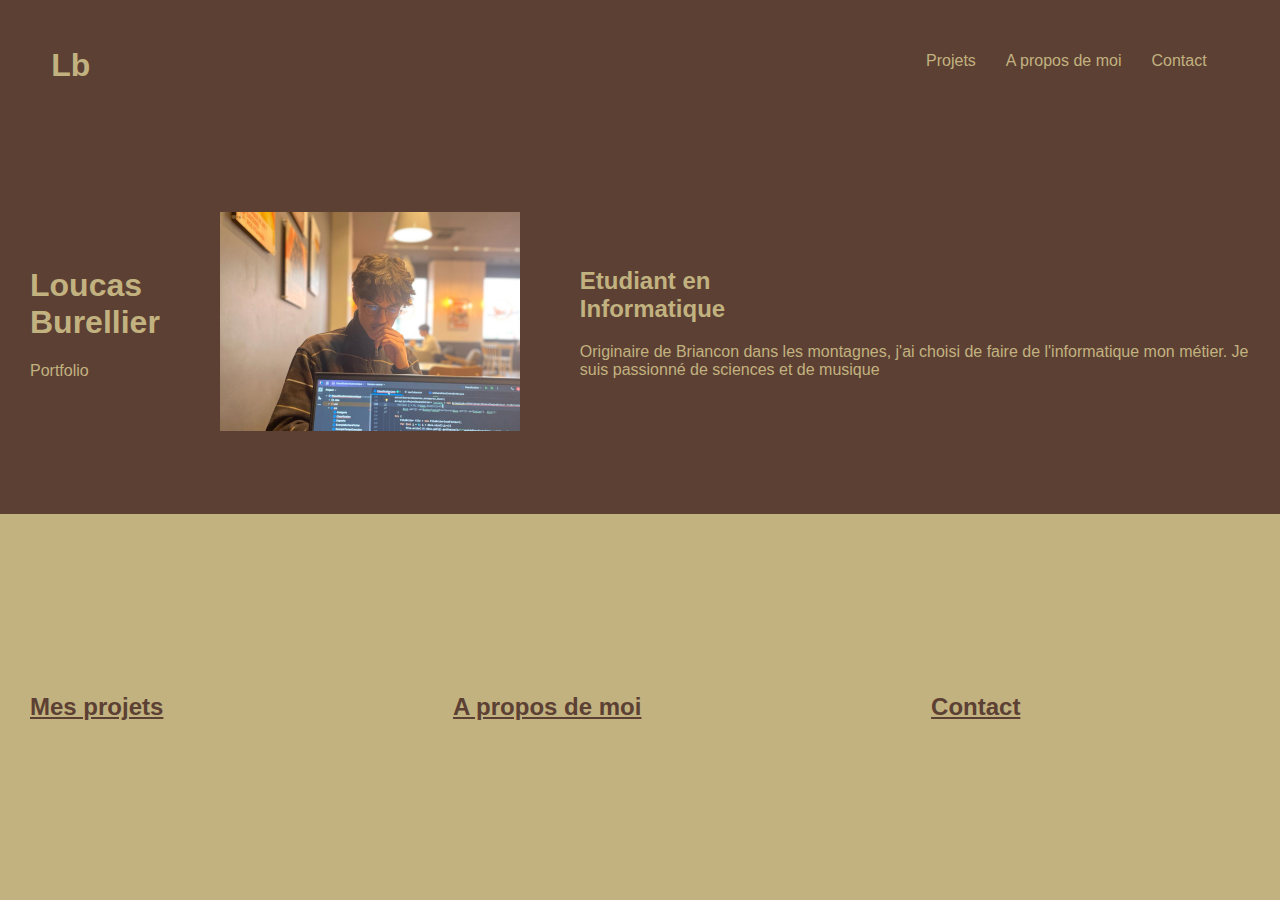
==== index.html @ 3b7a6a84 "index remplace home" ====
<html lang="en">
<head>
    <meta charset="UTF-8">
    <meta name="viewport" content="width=device-width, initial-scale=1.0">
    <link rel="stylesheet" href="style/styleNavFoot.css">
    <link rel="stylesheet" href="style/styleHome.css">
    <title>Document</title>
</head>
<body>
    <header>
        <div>
            <h1>Lb</h1>
        </div>
        <div>
            <ul>
                <li>
                    <a href="Projets.html">Projets</a> 
                </li>
                <li>
                    <a href="Apropos.html">A propos de moi</a>
                </li>
                <li>
                    <a href="Contact.html">Contact</a>
                </li>
            </ul>
        </div>
    </header>
    <main>
        <div id="topHome">
            <div id="LoucasBurellier">
                <h1>Loucas<br>Burellier</h1>
                <p>Portfolio</p>
            </div>
            <div>
                <img src="media/imgmoi1.png" alt="">
            </div>
            <div>
                <h2>Etudiant en<br>Informatique</h2>
                <p>Originaire de Briancon dans les montagnes, j'ai choisi de faire de l'informatique mon métier. Je suis passionné de sciences et de musique</p>
            </div>
        </div>
        <div id="bottomHome">
            <div><h2><a href="Projets.html">Mes projets</a></h2></div>
            <div><h2><a href="Apropos.html">A propos de moi</a></h2></div>
            <div><h2><a href="Contact.html">Contact</a></h2></div>
        </div>

    </main>


</body>
</html>
---- style/styleNavFoot.css ----
body{
    background-color: 	#5C4033;
    padding: 0%;
    margin: 0%;
    color:	#C2B280;
    font-family :'Segoe UI', Tahoma, Geneva, Verdana, sans-serif;
    padding-top: 10%;
    max-width: 2000px;
}
header a{
    color : #C2B280;
    text-decoration: none;
}
header div{
    margin-left: 2%;
    margin-right: 5%;
}
header{
    max-width: 2000px;
    width: 100%;
    padding:2%;
    position: fixed;
    background-color: #5C4033;
    top: 0;
    z-index: 10;
    display: flex;
    justify-content: space-between;
}
header ul{
    display: flex;
    justify-content: space-between;
    list-style: none;
    margin-right: 20px;
}
header li{
    margin: 10px 15px 10px 15px;
}
#logo{
    margin: 10px 15px 10px 15px;
}
header{
    margin-bottom:40px ;
}
---- style/styleHome.css ----
#bottomHome{
    color: #5C4033;
    background-color:#C2B280;
    width: 100%;
    height: 50%;
    display: flex;
    justify-content: center;
    align-items: center;
}
button{
    background-color: #5C4033;
    color: #C2B280;
    border:solid 2px #C2B280;
}
img{
    width: 300px;
}
main a{
    color:#5C4033;
}
#topHome{
    background-color: #5C4033;
    color:#C2B280;
    width: 100%;
    height: 50%;
    display: flex;
    justify-content: center;
    align-items: center;
}

main > div > div{
    flex-direction: column;
    padding: 30px;
    flex-grow: 1;

}
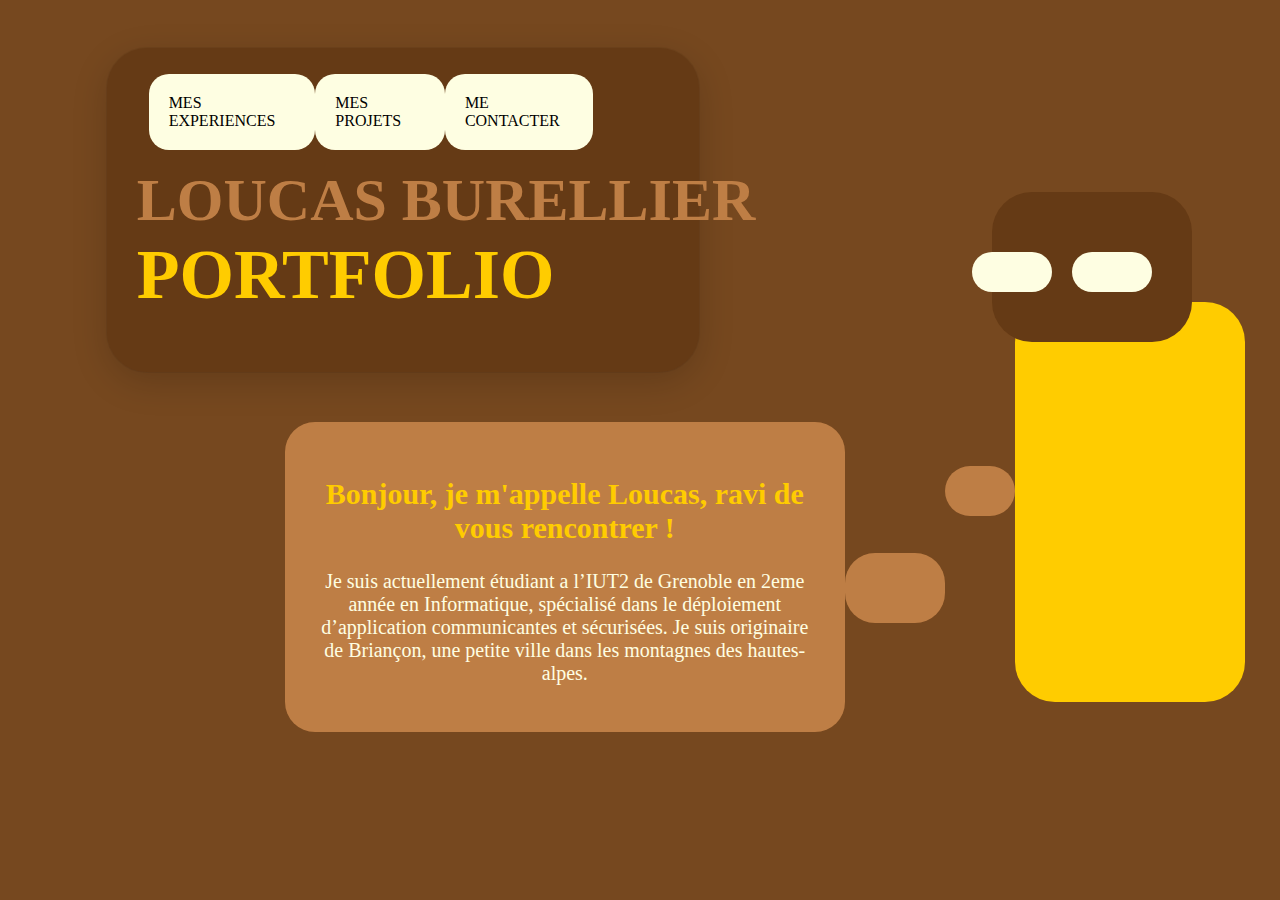
==== commit 3c6c3718: "Add files via upload" ====
--- a/index.html
+++ b/index.html
@@ -1,52 +1,182 @@
-<html lang="en">
-<head>
-    <meta charset="UTF-8">
-    <meta name="viewport" content="width=device-width, initial-scale=1.0">
-    <link rel="stylesheet" href="style/styleNavFoot.css">
-    <link rel="stylesheet" href="style/styleHome.css">
-    <title>Document</title>
-</head>
-<body>
-    <header>
-        <div>
-            <h1>Lb</h1>
-        </div>
-        <div>
-            <ul>
-                <li>
-                    <a href="Projets.html">Projets</a> 
-                </li>
-                <li>
-                    <a href="Apropos.html">A propos de moi</a>
-                </li>
-                <li>
-                    <a href="Contact.html">Contact</a>
-                </li>
-            </ul>
-        </div>
-    </header>
-    <main>
-        <div id="topHome">
-            <div id="LoucasBurellier">
-                <h1>Loucas<br>Burellier</h1>
-                <p>Portfolio</p>
-            </div>
-            <div>
-                <img src="media/imgmoi1.png" alt="">
-            </div>
-            <div>
-                <h2>Etudiant en<br>Informatique</h2>
-                <p>Originaire de Briancon dans les montagnes, j'ai choisi de faire de l'informatique mon métier. Je suis passionné de sciences et de musique</p>
-            </div>
-        </div>
-        <div id="bottomHome">
-            <div><h2><a href="Projets.html">Mes projets</a></h2></div>
-            <div><h2><a href="Apropos.html">A propos de moi</a></h2></div>
-            <div><h2><a href="Contact.html">Contact</a></h2></div>
-        </div>
-
-    </main>
-
-
-</body>
+<!DOCTYPE html>
+<html lang="fr">
+
+<head>
+    <meta charset="UTF-8">
+    <meta name="viewport" content="width=device-width, initial-scale=1.0">
+    <link rel="stylesheet" href="style.css">
+    <link rel="stylesheet" href="duck.css">
+    <title>Portfolio</title>
+</head>
+
+<body>
+    <main>
+        <section id="section1" class="mainsect">
+            <div class="navbartop">
+                <div>
+                    <a href="#section2"><p>MES EXPERIENCES</p></a>
+                    <a href="#section3"><p>MES PROJETS</p></a>
+                    <a href="#section4"><p>ME CONTACTER</p></a>
+                </div>
+                <h1>LOUCAS BURELLIER</h1>
+                <h1>PORTFOLIO</h1>
+            </div>
+            <section>
+                <div id="bulles">
+                    <div>
+                        <h2>Bonjour, je m'appelle Loucas, ravi de vous rencontrer !</h2>
+                        <p>Je suis actuellement étudiant a l’IUT2 de Grenoble en 2eme année en Informatique, spécialisé dans le déploiement d’application communicantes et sécurisées. Je suis originaire de Briançon, une petite ville dans les montagnes des hautes-alpes.</p>
+                    </div>
+                    <div></div>
+                    <div></div>
+                </div>
+                <div id="canardsect1">
+                    <div class="head">
+                        <div class="face" id="neuil">
+                            <div class="eye"></div>
+                            <div class="eye"></div>
+                        </div>
+                        <div class="beak"></div>
+                    </div>
+                    <div class="body"></div>
+                </div>
+            </section>
+        </section>
+
+
+        <section id="section2" class="mainsect">
+            <section>
+                <div class="navbartop">
+                    <h1>MES</h1>
+                    <h1>EXPERIENCES</h1>
+                </div>
+                <div id="canardsect2">
+                    <div class="head">
+                        <div class="face">
+                            <div class="eye"></div>
+                            <div class="eye"></div>
+                        </div>
+                        <div class="beak"></div>
+                    </div>
+                    <div class="body"></div>
+                </div>
+            </section>
+            <div>
+                <div class="exp">
+                    <h2>Hôte de caisse</h2>
+                    <h3>Carrefour city, Briancon Juillet-Aout 2023</h3>
+                    <p>Durant cette période d’été, j’ai pu développer une capacité à travailler dur et pendant longtemps sur des tâches répétitives.</p>
+                </div>
+                <div class="exp">
+                    <h2>Réceptioniste</h2>
+                    <h3>Hôtel Vauban, Briancon Juillet-Aout 2022</h3>
+                    <p>Cette expérience a été un des fondements de mon choix pour mon domaine de formation. J’ai en effet pu aider l’hôtel dans lequel je travaillais vis-à-vis de leur système informatique.</p>
+                </div>
+                <div class="exp">
+                    <h2>Femboy management</h2>
+                    <p></p>
+                </div>
+            </div>
+        </section>
+        <section id="section3" class="mainsect">
+            <section id="sectproj">
+                <div>
+                    <h1>ARTSWIPE</h1>
+                    <p>Création d'une application Web pour mettre en avant le patrimoine francais</p>
+                    <div class="Depliant">
+                        <p>Lors de ce projet, j’ai appris a travailler en équipe, a comprendre les autres et a fournir du travail en dehors des heures prévues, cet experience a forgé mon esprit d’équipe</p>
+                        <ul>
+                            <li>Taille de l'équipe : 7 personnes</li>
+                            <li>Rôle : Responsable back-end</li>
+                            <li>Langages/Frameworks/Outils : Javascript ; React ; NodeJS ; PostgreSQL ; Talend</li>
+                            <li>Gestion de projet : semi-agile (itération en 4 phases, methode kanban) </li>
+                        </ul>
+                    </div>
+                </div>
+                <div>
+                    <h1>PLANIFEODAL</h1>
+                    <p>Création d'une application en dur de gestion d'évenement médiévaux</p>
+                    <div class="Depliant">
+                    <p>Ce projet, où mon équipe était en sous-effectif, m’a appris a garder la tête froide dans des situations de stress et a manager une équipe afin que chacun puisse proposer le meilleur de soi-même</p>
+                        <ul>
+                            <li>Taille de l'équipe : 4 personnes</li>
+                            <li>Rôle : Chef de projet</li>
+                            <li>Langages/Frameworks/Outils : Java, JavaFX</li>
+                        </ul>
+                    </div>
+                </div>
+                <div>
+                    <h1>CRUSADES</h1>
+                    <p>Création (Codage et mise en place) d'un environnement de jeu en multijoueur</p>
+                    <div class="Depliant">
+                        <p>Ce projet extra-scolaire fait avec des amis, ou nous avions pour but de rassembler des joueurs de jeu video autour d'un evenement medieval, m'a appris enormement sur le rapport entre les devellopeurs et les attentes utilisateurs</p>
+                            <ul>
+                                <li>Taille de l'équipe : 3 personnes</li>
+                                <li>Rôle : Chef de projet / Responsable back-end</li>
+                                <li>Langages/Frameworks/Outils : Java</li>
+                            </ul>
+                    </div>
+                </div>
+                <div>
+                    <h1>NUTRISCORE</h1>
+                    <p>Traitement de données a visée éducative sur le nutri-score</p>
+                    <div class="Depliant">
+                        <p>Ce projet, centré traitement de base de donnée et extraction d'informations, m'a fait comprendre l'interet de la rigueur scientifique lorsqu'on manipule des statistiques.</p>
+                            <ul>
+                                <li>Taille de l'équipe : 2 personnes</li>
+                                <li>Rôle : Responsable traitement des données</li>
+                                <li>Langages/Frameworks/Outils : PostgreSQL, R</li>
+                            </ul>
+                    </div>
+                </div>
+            </section>
+            <section>
+                <div class="navbartop">
+                    <h1>MES</h1>
+                    <h1>PROJETS</h1>
+                </div>
+                <img src="nuage.png" alt="" id="ciel">
+                </div>
+                <div id="canardsect3">
+                    <div class="head">
+                        <div class="face">
+                            <div class="eye"></div>
+                            <div class="eye"></div>
+                        </div>
+                        <div class="beak"></div>
+                    </div>
+                    <div class="body"></div>
+                </div>
+            </section>
+        </section>
+        <section id="section4" class="mainsect">
+            <section id="left4">
+                <div class="navbartop">
+                    <h1>ME</h1>
+                    <h1>CONTACTER</h1>
+                </div>
+            <div id="canardsect4">
+                <div class="head">
+                    <div class="face">
+                        <div class="eye"></div>
+                        <div class="eye"></div>
+                    </div>
+                    <div class="beak"></div>
+                </div>
+                <div class="body"></div>
+            </div>
+            </section>
+            <section id ="right4">
+            <div id="contact">
+                <div><h2><a href="https://www.linkedin.com/in/loucas-burellier-3182271ab/">Linkedin</a></h2></div>
+                <div><h2>loucasburellier@etu.univ-grenoble-alpes.fr</h2></div>
+                <div><h2>07.66.15.52.05</h2></div>
+            </div>
+            </section>
+        </section>
+    </main>
+    <script src="script.js"></script>
+    
+</body>
+
 </html>--- a/style.css
+++ b/style.css
@@ -0,0 +1,379 @@
+html {
+    scroll-behavior: smooth;
+}
+a{
+    text-decoration: none;
+    color: black;
+}
+/* width */
+
+::-webkit-scrollbar {
+    width: 20px;
+}
+
+
+/* Track */
+
+ ::-webkit-scrollbar-track {
+    background: #ffcc00;
+    position: relative;
+    left: -5px;
+    border-radius: 6px;
+}
+
+
+/* Handle */
+
+ ::-webkit-scrollbar-thumb {
+    background-image: url("tete.png");
+    background-size: 20px;
+    position: relative;
+    left: -5px;
+    background-repeat: no-repeat;
+}
+
+body {
+    background-color: #76481f;
+    margin: none;
+}
+
+main {
+    height: 97vh;
+    overflow-y: scroll;
+    scroll-snap-type: y mandatory;
+}
+
+.mainsect {
+    scroll-snap-align: start;
+    height: 90vh;
+    padding: 20px;
+}
+
+
+/* =============================SECTION1========================= */
+
+
+/* ----------------------------Navbar Top------------------------ */
+
+#section1 {
+    padding: 40px;
+}
+
+#section1 .navbartop {
+    background-color: #653a15;
+    width: 50%;
+    height: 40%;
+    border-radius: 40px;
+    margin-left: 5%;
+    box-shadow: rgba(0, 0, 0, 0.16) 0px 10px 36px 0px, rgba(0, 0, 0, 0.06) 0px 0px 0px 1px;
+}
+
+#section1 .navbartop div {
+    padding-top: 10px;
+    margin-left: 7%;
+    width: 75%;
+    display: flex;
+    justify-content: space-between;
+}
+
+#section1 .navbartop div p {
+    padding: 20px;
+    background-color: #fefee2;
+    border-radius: 20px;
+}
+
+#section1 .navbartop h1:nth-child(2) {
+    font-size: 60px;
+    text-wrap: nowrap;
+    color: #be7e45;
+    position: relative;
+    left: 5%;
+    margin: 0;
+}
+
+#section1 .navbartop h1:nth-child(3) {
+    font-size: 70px;
+    color: #ffcc00;
+    position: relative;
+    left: 5%;
+    margin: 0;
+}
+
+
+/* ----------------------------Bulles------------------------ */
+
+#section1 section {
+    width: 100%;
+    height: 60%;
+}
+
+#bulles {
+    margin-left: 20%;
+    margin-top: 50px;
+    width: 80%;
+    display: flex;
+    justify-content: space-around;
+}
+
+#section1 #bulles div {
+    color: #fefee2;
+    font-size: 20px;
+    border-radius: 30px;
+    text-align: center;
+    background-color: #be7e45;
+    transition: ease-in-out 0.2s;
+}
+#section1 #bulles div h2{
+    color: #ffcc00;
+    font-size: 30px;
+}
+
+#section1 #bulles div:nth-child(1) {
+    padding: 30px;
+    width: 500px;
+    height: 250px;
+}
+
+#section1 #bulles div:nth-child(1):hover {
+    width: 385px;
+    height: 275px;
+}
+
+#section1 #bulles div:nth-child(2) {
+    position: relative;
+    top: 30%;
+    width: 100px;
+    height: 70px;
+}
+
+#section1 #bulles div:nth-child(2):hover {
+    width: 110px;
+    height: 77px;
+}
+
+#section1 #bulles div:nth-child(3) {
+    position: relative;
+    top: 10%;
+    width: 70px;
+    height: 50px;
+}
+
+#section1 #bulles div:nth-child(3):hover {
+    width: 77px;
+    height: 55px;
+}
+
+
+/* =============================SECTION2========================= */
+
+
+/* ----------------------------Navbar------------------------ */
+
+#section2 {
+    padding-top: 40px;
+}
+
+#section2 section {
+    height: 50%;
+}
+
+#section2 .navbartop {
+    margin-left: 5%;
+    padding: 15px;
+    background-color: #653a15;
+    width: 30%;
+    height: 180px;
+    border-radius: 40px;
+    box-shadow: rgba(0, 0, 0, 0.16) 0px 10px 36px 0px, rgba(0, 0, 0, 0.06) 0px 0px 0px 1px;
+}
+
+#section2 .navbartop h1:nth-child(1) {
+    font-size: 60px;
+    color: #be7e45;
+    margin-left: 5%;
+    margin: 0;
+}
+
+#section2 .navbartop h1:nth-child(2) {
+    font-size: 70px;
+    color: #ffcc00;
+    margin-left: 5%;
+    margin: 0;
+}
+
+#section2>div {
+    display: flex;
+    justify-content: space-around;
+}
+
+#section2 .exp {
+    background-color: #be7e45;
+    text-align: center;
+    color: #fefee2;
+    border-radius: 30px;
+    width: 30%;
+    height: 300px;
+}
+#section2 .exp h2{
+    color: #ffcc00;
+    font-size: 40px;
+}
+
+
+/* =============================SECTION3========================= */
+
+
+/* ----------------------------Projets------------------------ */
+
+#sectproj {
+    width: 65%;
+    height: 80%;
+    display: flex;
+    flex-direction: column;
+    justify-content: space-around;
+    padding: 0 0 30px 0;
+}
+
+#sectproj > div {
+    width: 90%;
+    height: 20%;
+    margin-left: 7%;
+    margin: 30px;
+    border-radius: 30px;
+    background-color: #be7e45;
+    display: flex;
+    justify-content: space-around;
+    flex-wrap: wrap;
+    align-items: center;
+    box-shadow: rgba(0, 0, 0, 0.16) 0px 10px 36px 0px, rgba(0, 0, 0, 0.06) 0px 0px 0px 1px;
+    transition: height 0.1s ease-in-out;
+}
+
+#sectproj div h1 {
+    font-size: 40px;
+    color: #ffcc00;
+    margin-left: 5%;
+    margin: 0;
+}
+
+#sectproj div p {
+    color: #fefee2;
+    margin-left: 5%;
+    margin: 0;
+}
+
+#section3 {
+    display: flex;
+}
+
+#section3 section:nth-child(2) {
+    width: 35%;
+    height: 100%;
+    padding: 30px;
+    display: flex;
+    flex-direction: column;
+    justify-content: space-between;
+}
+#section3 .Depliant{
+    position: relative;
+    opacity: 0%;
+    width: 100%;
+    padding: 5px;
+    transition: opacity 0.3s ease-in-out;
+}
+#section3 #sectproj > div:hover{
+    height: 40%;
+}
+#section3 #sectproj > div:hover > .Depliant{
+    opacity: 100%;
+}
+.Depliant ul{
+    color: #fefee2;
+}
+
+
+/* ----------------------------Navbar------------------------ */
+
+#section3 .navbartop {
+    margin-left: 5%;
+    padding: 15px;
+    background-color: #653a15;
+    width: 300px;
+    height: 150px;
+    border-radius: 40px;
+    box-shadow: rgba(0, 0, 0, 0.16) 0px 10px 36px 0px, rgba(0, 0, 0, 0.06) 0px 0px 0px 1px;
+}
+
+#section3 .navbartop h1:nth-child(1) {
+    font-size: 60px;
+    text-wrap: nowrap;
+    color: #be7e45;
+    margin: 0;
+}
+
+#section3 .navbartop h1:nth-child(2) {
+    font-size: 70px;
+    color: #ffcc00;
+    margin: 0;
+}
+
+#ciel {
+    position: relative;
+    left: 100px;
+    width: 200px;
+}
+
+
+/* =============================SECTION4========================= */
+
+#section4{
+    height: 100vm;
+}
+#section4 .navbartop {
+    margin-left: 5%;
+    padding: 15px;
+    background-color: #653a15;
+    width: 300px;
+    height: 180px;
+    border-radius: 40px;
+    box-shadow: rgba(0, 0, 0, 0.16) 0px 10px 36px 0px, rgba(0, 0, 0, 0.06) 0px 0px 0px 1px;
+}
+#section4 .navbartop h1:nth-child(1) {
+    font-size: 60px;
+    color: #be7e45;
+    margin-left: 5%;
+    margin: 0;
+}
+
+#section4 .navbartop h1:nth-child(2) {
+    font-size: 70px;
+    color: #ffcc00;
+    margin-left: 5%;
+    margin: 0;
+}
+
+#section4{
+    display: flex;
+}
+#section4 #left4{
+    height: 100%;
+    width: 40%;
+    display: flex;
+    flex-direction: column;
+    justify-content: space-around;
+}
+#section4 #right4{
+    height: 100%;
+    width: 60%;
+}
+#section4 #right4 #contact div{
+    background-color: #be7e45;
+    border-radius: 20px;
+    color: #fefee2;
+    padding: 30px;
+    margin: 20px;
+}
+#section4 a{
+    text-decoration: underline;
+    color:#fefee2;
+}
--- a/duck.css
+++ b/duck.css
@@ -0,0 +1,256 @@
+/* ----------------------------Canard1-------------------------- */
+
+#section1 section {
+    display: flex;
+    justify-content: space-between;
+    height: 60%;
+}
+
+#canardsect1 {
+    width: 30%;
+}
+
+#canardsect1 .body {
+    position: relative;
+    top: -220px;
+    border-radius: 40px;
+    background-color: #ffcc00;
+    height: 400px;
+    width: 230px;
+}
+
+#canardsect1 .head {
+    z-index: 2;
+    position: relative;
+    top: -180px;
+    left: -10%;
+    border-radius: 40px;
+    background-color: #653a15;
+    height: 150px;
+    width: 200px;
+}
+
+#canardsect1 .eye {
+    position: relative;
+    z-index: 5;
+    border-radius: 20px;
+    background-color: #fefee2;
+    height: 40px;
+    width: 80px;
+    /*     animation-name: animationeyes;
+    animation-timing-function: ease-in-out;
+    animation-direction: alternate;
+    animation-duration: 3s;
+    animation-iteration-count: infinite; */
+}
+
+#canardsect1 .face {
+    top: 60px;
+    position: relative;
+    display: flex;
+    justify-content: space-around;
+    width: 200px;
+    left: -15%;
+}
+
+#canardsect1 .beak {
+    position: relative;
+    top: 80px;
+    left: -80px;
+    border-radius: 30px;
+    background-color: none;
+    width: 200px;
+    height: 30px;
+}
+
+@keyframes animationeyes {
+    from {
+        top: 0;
+    }
+    to {
+        top: 15px;
+    }
+}
+
+
+/* ----------------------------Canard2-------------------------- */
+
+#canardsect2 {
+    width: 30%;
+    position: relative;
+    left: 70%;
+    top: -130px;
+}
+
+#canardsect2 .body {
+    position: relative;
+    top: -220px;
+    border-radius: 40px;
+    background-color: #ffcc00;
+    height: 150px;
+    width: 230px;
+}
+
+#canardsect2 .head {
+    z-index: 2;
+    position: relative;
+    left: -5%;
+    border-radius: 40px;
+    background-color: #653a15;
+    height: 150px;
+    width: 200px;
+}
+
+#canardsect2 .eye {
+    position: relative;
+    z-index: 5;
+    border-radius: 20px;
+    background-color: #fefee2;
+    height: 40px;
+    width: 80px;
+    animation-name: animationeyes;
+    animation-timing-function: ease-in-out;
+    animation-direction: alternate;
+    animation-duration: 3s;
+    animation-iteration-count: infinite;
+}
+
+#canardsect2 .face {
+    top: 60px;
+    position: relative;
+    display: flex;
+    justify-content: space-around;
+    width: 200px;
+    left: -15%;
+}
+
+#canardsect2 .beak {
+    position: relative;
+    top: 80px;
+    left: -80px;
+    border-radius: 30px;
+    background-color: none;
+    width: 200px;
+    height: 30px;
+}
+
+
+/* ----------------------------Canard3-------------------------- */
+
+#canardsect3 {
+    width: 100%;
+    position: relative;
+    left: 30px
+}
+
+#canardsect3 .body {
+    position: relative;
+    top: -80px;
+    border-radius: 40px;
+    background-color: #ffcc00;
+    height: 200px;
+    width: 230px;
+}
+
+#canardsect3 .head {
+    z-index: 2;
+    position: relative;
+    left: -5%;
+    border-radius: 40px;
+    background-color: #653a15;
+    height: 150px;
+    width: 200px;
+}
+
+#canardsect3 .eye {
+    position: relative;
+    z-index: 5;
+    border-radius: 20px;
+    background-color: #fefee2;
+    height: 40px;
+    width: 80px;
+    animation-name: animationeyes;
+    animation-timing-function: ease-in-out;
+    animation-direction: alternate;
+    animation-duration: 3s;
+    animation-iteration-count: infinite;
+}
+
+#canardsect3 .face {
+    top: 20px;
+    position: relative;
+    display: flex;
+    justify-content: space-around;
+    width: 200px;
+    left: 15%;
+}
+
+#canardsect3 .beak {
+    position: relative;
+    top: 80px;
+    left: -80px;
+    border-radius: 30px;
+    background-color: none;
+    width: 200px;
+    height: 30px;
+}
+
+/* ----------------------------Canard3-------------------------- */
+
+#canardsect4 {
+    width: 50%;
+    position: relative;
+    left: 100px
+}
+
+#canardsect4 .body {
+    position: relative;
+    top: -80px;
+    border-radius: 40px;
+    background-color: #ffcc00;
+    height: 200px;
+    width: 230px;
+}
+
+#canardsect4 .head {
+    z-index: 2;
+    position: relative;
+    left: 50px;
+    border-radius: 40px;
+    background-color: #653a15;
+    height: 150px;
+    width: 200px;
+}
+
+#canardsect4 .eye {
+    position: relative;
+    z-index: 5;
+    border-radius: 20px;
+    background-color: #fefee2;
+    height: 40px;
+    width: 80px;
+    animation-name: animationeyes;
+    animation-timing-function: ease-in-out;
+    animation-direction: alternate;
+    animation-duration: 3s;
+    animation-iteration-count: infinite;
+}
+
+#canardsect4 .face {
+    top: 20px;
+    position: relative;
+    display: flex;
+    justify-content: space-around;
+    width: 200px;
+    left: 0px;
+}
+
+#canardsect4 .beak {
+    position: relative;
+    top: 80px;
+    left: -80px;
+    border-radius: 30px;
+    background-color: none;
+    width: 200px;
+    height: 30px;
+}